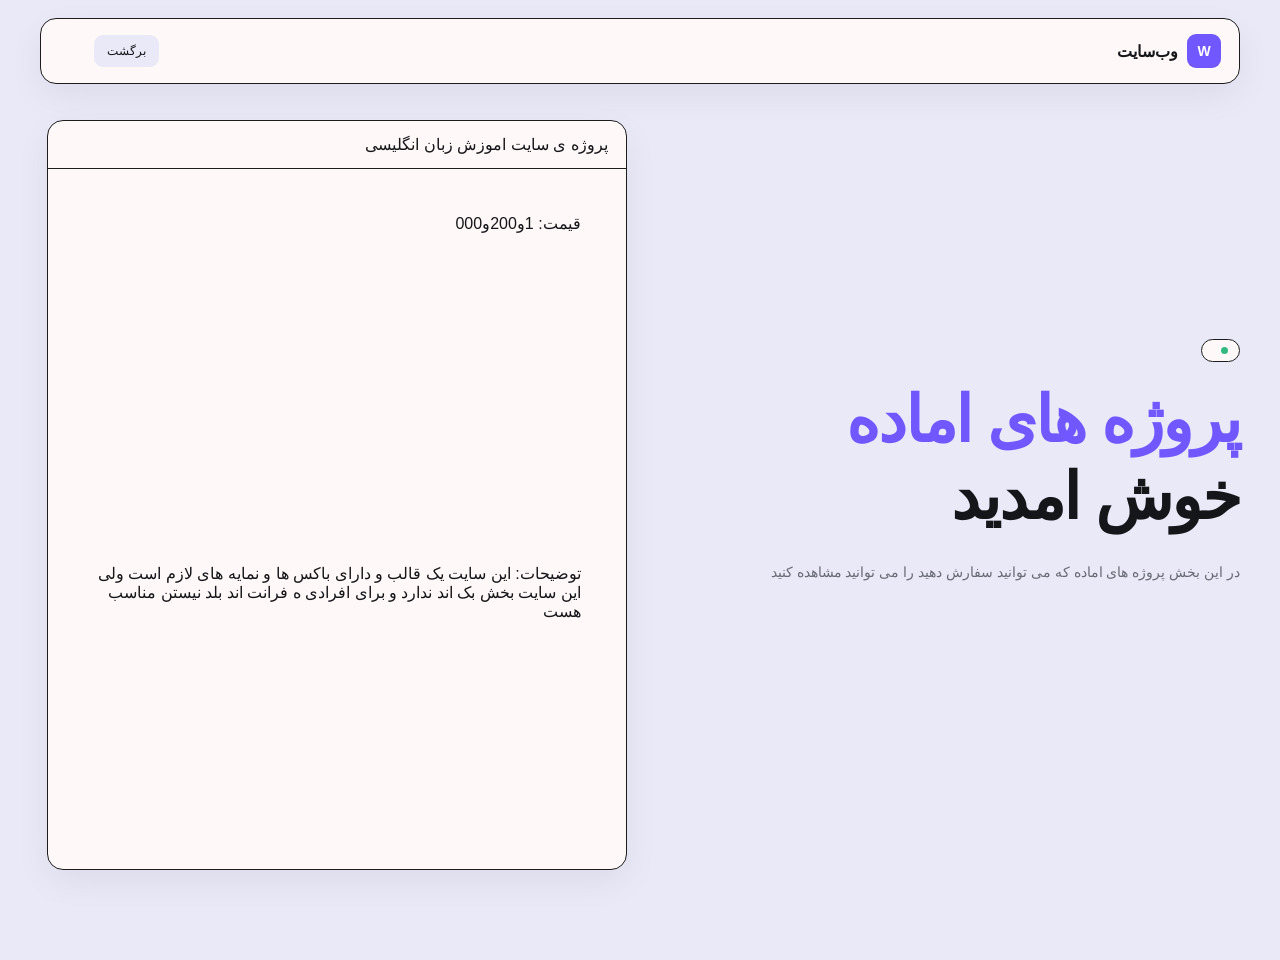
==== customers.html @ c03e7d51 "Initial commit" ====
<!DOCTYPE html>
<html lang="fa" dir="rtl">
<head>
    <meta charset="UTF-8">
    <meta name="viewport" content="width=device-width, initial-scale=1.0">
    <title>بخش نمونه سایت</title>
    <link rel="stylesheet" href="q.css">
    <link rel="icon" href="site_logo.jpg">
    <style>
      .features-section{
        padding: 110px;
        display:flex;
        justify-content:center;
        width: 100%
      }
      .features-grid{
        display:grid;
        grid-template-columns: repeat(auto-fit, minmax(250px, 1fr));
        gap:15px;
        width:100%;
        max-width:1200px;
        margin:0 auto;
      }
      .feature-card{
       position: relative;
      padding: 25px;
      background: var(--bg);
      border: 1px solid var(--border);
      border-radius: var(--radius-md);
      overflow: hidden;
      transition: transform .35s var(--transition), box-shadow .35s ease;
    /* حذف ارتفاع ثابت برای جلوگیری از بهم ریختگی در موبایل */
      min-height: 280px;
    }
      .feature-card:hover {
      transform: translateY(-6px);
      box-shadow: var(--shadow);
    }
      .features-large{
        grid-column:span2;
    }

      .feature-wide{
        grid-column:span2;
    }

      .card-number{
        position: absolute;
        top:20px;
        left:22px;
        color: var(--text-muted);
        font-size: 9px;
      }
      .feature-icon{
        width:48px;
        height:48px;
        display:grid;
        place-items:center;
        border-radius:12px;
        margin-bottom: 30px;
        font-size: 18px;
        font-weight:700;
      }
.feature-icon.purple { color: var(--primary); background: rgba(112, 87, 255, .1); }
.feature-icon.blue { color: var(--blue); background: rgba(67, 140, 255, .1); }
.feature-icon.orange { color: var(--orange); background: rgba(245, 155, 69, .1); }
.feature-icon.green { color: var(--green); background: rgba(50, 185, 130, .1); }

    .card-contenth3{
      font-size:16px;
      margin-bottom: 10px;
      font-weight: 800;
}
    .card-contentp{
      max-width: 480px;
      color: var(--text-secondary);
      font-size: 11px;
      line-height: 2;
    }
    .card-arrow{
      position: absolute;
      left: 25px;
      bottom: 25px;
      width: 38px;
      height: 38px;
      display: grid;
      place-items: center;
      border: 1px solid var(--border);
      border-radius: 9px;
      color: var(--text-secondary);
      background: var(--surface);
      transition: transform .3s ease;
    }
    .card-arrow:hover{
      transform:transitionX (-4px);
    }
    .your-box-class{
      display: flex;
      flex-direction: colunm;
      justify-content: center;
      align-items: center;
      text-align: center;
      direction: rtl;
    }
    .your-box-class{
      margin: 0 auto;
      width: 80%;
    }


    </style>
</head>

<body>            
  <header class="site-header" id="header">

        <div class="container nav-container">

            <a href="#home" class="logo">

                <span class="logo-icon">
                    W
                </span>

                <span class="logo-text">
                    وب‌سایت
                </span>

            </a>


            <nav class="desktop-nav">

                <a
                    href="index.html"
                    class="nav-link active"
                >
                    برگشت 
                </a>
    </header>
    <!-- این بخش والد اصلی هست که فاصله رو کنترل می‌کنه -->
<section class="hero">
    
    <!-- این کانتینر باعث می‌شه محتوا وسط صفحه و با عرض مشخص باشه -->
    <div class="container hero-container">
        
        <!-- بخش متنی سمت چپ (یا راست در فارسی) -->
        <div class="hero-content">
            <div class="eyebrow">
                <span class="status-dot"></span>
                <span></span>
            </div>
            <h1><span>پروژه های اماده</span>خوش امدید</h1>
            <p>در این بخش پروژه های اماده که می توانید سفارش دهید را می توانید مشاهده کنید</p>
            
            <div class="hero-buttons">
                <!-- <button class="primary-button">شروع کنید</button> -->
                 <!-- coming soon -->
                <!-- <button class="secondary-button">بیشتر بدانید</button> -->
            </div>
        </div>

        <!-- بخش تصویری یا پیش‌نمایش سمت دیگر -->
        <div class="hero-visual">
            <div class="website-preview">
                <!-- محتوای داخل پیش‌نمایش سایت -->
                <div class="preview-header">پروژه ی سایت اموزش زبان انگلیسی </div>
                <div class="preview-body">قیمت: 1و200و000</div>
                <div class="preview-body">توضیحات: این سایت  یک قالب و دارای باکس ها و نمایه های لازم است ولی این سایت بخش بک اند ندارد و برای افرادی ه فرانت اند بلد نیستن مناسب هست</div>
            </div>
        </div>

    </div>
</section>

    <script>
        const themeButton = document.querySelector('.theme-button');
        const html = document.documentElement;

        const savedTheme = localStorage.getItem('theme');

        if (savedTheme === 'dark') {
            html.setAttribute('data-theme', 'dark');
        }

        themeButton.addEventListener('click', () => {
            const isDark = html.getAttribute('data-theme') === 'dark';

            if (isDark) {
                html.removeAttribute('data-theme');
                localStorage.setItem('theme', 'light');
            } else {
                html.setAttribute('data-theme', 'dark');
                localStorage.setItem('theme', 'dark');
            }
        });
    </script>

</body>
</html>
---- q.css ----
/*  =========================================
   ROOT
========================================= */
:root {
    --bg: #e9e9f7;
    --surface: #fff8f8;
    --surface-soft: #fafafa;

    --text: #15161a;
    --text-secondary: #686b75;
    --text-muted: #999ca5;

    --border: #1d1d1e;

    --primary: #7057ff;
    --primary-dark: #5942dc;

    --blue: #438cff;
    --orange: #f59b45;
    --green: #32b982;

    --radius-sm: 12px;
    --radius-md: 18px;
    --radius-lg: 25px;

    --container: 1200px;

    --shadow:
        0 12px 35px rgba(20, 20, 30, .06);

    --transition:
        cubic-bezier(.2, .8, .2, 1);
}


[data-theme="dark"] {

    --bg: #111214;
    --surface: #191a1e;
    --surface-soft: #151619;

    --text: #9494a1;
    --text-secondary: #a4a6af;
    --text-muted: #73757d;

    --border: #292b30;

    --shadow:
        0 15px 40px rgba(0, 0, 0, .25);
}


/* =========================================
   RESET
========================================= */

* {
    margin: 0;
    padding: 0;
    box-sizing: border-box;
}


html {
    scroll-behavior: smooth;
}


body {
    font-family: "Vazirmatn", sans-serif;

    background: var(--bg);
    color: var(--text);

    overflow-x: hidden;

    transition: background-color 0.4s ease, color 0.4s ease;

    }


a {
    color: inherit;
    text-decoration: none;
}


button {
    font: inherit;
}


.container {
    width: min(
        calc(100% - 40px),
        var(--container)
    );

    margin-inline: auto;
}


/* =========================================
   MOUSE GLOW
========================================= */

.mouse-glow {

    position: fixed;

    width: 300px;
    height: 300px;

    border-radius: 50%;

    pointer-events: none;

    background:
        radial-gradient(
            circle,
            rgba(112, 87, 255, .055),
            transparent 70%
        );

    transform:
        translate(-50%, -50%);

    z-index: 0;
}


/* =========================================
   HEADER
========================================= */

.site-header {

    position: fixed;

    top: 0;
    left: 0;
    right: 0;

    z-index: 1000;

    padding-top: 18px;

    transition:
        padding .3s ease;
}


.site-header.scrolled {
    padding-top: 10px;
}


.nav-container {

    height: 66px;

    display: flex;
    align-items: center;

    padding: 0 18px;

    background: var(--surface);

    border:
        1px solid var(--border);

    border-radius: 16px;

    box-shadow: var(--shadow);
}


/* =========================================
   LOGO
========================================= */

.logo {

    display: flex;
    align-items: center;

    gap: 9px;

    font-size: 16px;
    font-weight: 800;

    white-space: nowrap;
}


.logo-icon {

    width: 34px;
    height: 34px;

    display: grid;
    place-items: center;

    border-radius: 9px;

    background: var(--primary);

    color: white;

    font-size: 14px;
    font-weight: 800;
}


/* =========================================
   DESKTOP NAV
========================================= */

.desktop-nav {

    display: flex;
    align-items: center;

    gap: 4px;

    margin-right: auto;
    margin-left: 35px;
}


.nav-link {

    padding: 9px 13px;

    border-radius: 9px;

    color: var(--text-secondary);

    font-size: 12px;

    transition:all 0.25s ease;
}

.nav-link:hover,
.nav-link.active {

    color: var(--text);

    background:
        var(--bg);
}


/* =========================================
   HEADER ACTIONS
========================================= */

.header-actions {

    display: flex;
    align-items: center;

    gap: 8px;
}


.header-button {

    padding: 9px 14px;

    border-radius: 9px;

    background: var(--text);
    color: var(--bg);

    font-size: 11px;
    font-weight: 700;

    transition:
        transform .25s ease;
}


.header-button:hover {
    transform: translateY(-2px);
}


.theme-button {

    width: 38px;
    height: 38px;

    display: grid;
    place-items: center;

    border: 0;
    border-radius: 9px;

    background: transparent;

    color: var(--text-secondary);

    cursor: pointer;

    transition: all 25.s ease;
}


.theme-button:hover {
    background: var(--bg);
    color: var(--primary);
}


.sun-icon,
.moon-icon {
    font-size: 16px;
}


.moon-icon {
    display: none;
}


[data-theme="dark"] .sun-icon {
    display: none;
}


[data-theme="dark"] .moon-icon {
    display: block;
}


/* =========================================
   MOBILE MENU
========================================= */

.mobile-menu-button {

    display: none;

    width: 38px;
    height: 38px;

    flex-direction: column;
    align-items: center;
    justify-content: center;

    gap: 5px;

    border: 0;

    border-radius: 9px;

    background: transparent;

    cursor: pointer;
}


.mobile-menu-button span {

    width: 18px;
    height: 2px;

    border-radius: 5px;

    background: var(--text);

    transition:
        transform .3s ease,
        opacity .3s ease;
}


.mobile-nav {

    display: none;
}


/* =========================================
   HERO
========================================= */

.hero {

    position: relative;

    min-height: 850px;

    display: flex;
    align-items: center;

    padding-top: 120px;
    padding-bottom: 90px;
}


.hero-container {

    display: grid;

    grid-template-columns:
        .95fr 1.05fr;

    align-items: center;

    gap: 70px;
}


.hero-content {
    position: relative;
    z-index: 2;
}


.eyebrow {

    display: inline-flex;
    align-items: center;

    gap: 8px;

    padding: 7px 11px;

    border:
        1px solid var(--border);

    border-radius: 30px;

    background: var(--surface);

    color: var(--text-secondary);

    font-size: 10px;

    margin-bottom: 20px;
}


.status-dot {

    width: 7px;
    height: 7px;

    border-radius: 50%;

    background: var(--green);
}


.hero h1 {

    max-width: 650px;

    font-size:
        clamp(40px, 5vw, 68px);

    line-height: 1.2;

    letter-spacing: -2px;

    margin-bottom: 22px;

    font-weight: 800;
}


.hero h1 span {

    display: block;

    color: var(--primary);
}


.hero-content > p {

    max-width: 570px;

    color: var(--text-secondary);

    font-size: 14px;

    line-height: 2;

    margin-bottom: 30px;
}


/* =========================================
   HERO BUTTONS
========================================= */

.hero-buttons {

    display: flex;

    gap: 10px;

    margin-bottom: 35px;
}


.primary-button,
.secondary-button {

    min-height: 48px;

    display: inline-flex;
    align-items: center;
    justify-content: center;

    padding: 0 18px;

    border-radius: 10px;

    font-size: 12px;
    font-weight: 700;

    transition:
        transform .3s var(--transition),
        box-shadow .3s ease;
}


.primary-button {

    background: var(--primary);

    color: white;

    box-shadow:
        0 8px 20px rgba(112, 87, 255, .15);
}


.primary-button:hover {

    transform:
        translateY(-3px);

    box-shadow:
        0 12px 25px rgba(112, 87, 255, .22);
}


.secondary-button {

    border:
        1px solid var(--border);

    background: var(--surface);

    color: var(--text-secondary);
}


.secondary-button:hover {

    transform:
        translateY(-3px);

    color: var(--text);

    box-shadow: var(--shadow);
}


/* =========================================
   HERO META
========================================= */

.hero-meta {

    display: flex;
    align-items: center;

    gap: 18px;
}


.meta-item {

    display: flex;
    flex-direction: column;

    gap: 3px;
}


.meta-item strong {
    font-size: 11px;
}


.meta-item span {

    color: var(--text-muted);

    font-size: 9px;
}


.meta-divider {

    width: 1px;
    height: 25px;

    background: var(--border);
}


/* =========================================
   WEBSITE PREVIEW
========================================= */

.hero-visual {

    position: relative;

    min-height: 500px;

    display: flex;
    align-items: center;
    justify-content: center;
}


.website-preview {

    width: 100%;
    max-width: 580px;

    background: var(--surface);

    border:
        1px solid var(--border);

    border-radius: 16px;

    overflow: hidden;

    box-shadow: var(--shadow);

    transition:
        transform .5s var(--transition);
}


.hero-visual:hover .website-preview {

    transform:
        translateY(-7px);
}


.preview-header {

    height: 48px;

    display: flex;
    align-items: center;
    justify-content: space-between;

    padding: 0 18px;

    border-bottom:
        1px solid var(--border);
}


.preview-logo {

    font-size: 10px;

    font-weight: 800;

    color: var(--primary);
}


.preview-links {

    display: flex;

    gap: 7px;
}


.preview-links span {

    width: 30px;
    height: 5px;

    border-radius: 5px;

    background: var(--border);
}


.preview-body {

    min-height: 350px;

    padding: 45px;
}


.preview-small-line {

    width: 70px;
    height: 7px;

    border-radius: 5px;

    background: var(--primary);

    margin-bottom: 20px;
}


.preview-title {

    display: flex;
    flex-direction: column;

    gap: 10px;

    margin-bottom: 18px;
}


.preview-title span {

    display: block;

    height: 16px;

    border-radius: 5px;

    background: var(--text);

    opacity: .12;
}


.preview-title span:first-child {
    width: 75%;
}


.preview-title span:last-child {
    width: 50%;
}


.preview-text {

    display: flex;
    flex-direction: column;

    gap: 8px;

    margin-bottom: 25px;
}


.preview-text span {

    height: 6px;

    border-radius: 5px;

    background: var(--border);
}


.preview-text span:last-child {
    width: 60%;
}


.preview-button {

    width: 110px;
    height: 36px;

    display: grid;
    place-items: center;

    border-radius: 8px;

    background: var(--primary);

    color: white;

    font-size: 9px;
}


/* =========================================
   FLOATING CARDS
========================================= */

.simple-floating-card {

    position: absolute;

    padding: 11px 14px;

    background: var(--surface);

    border:
        1px solid var(--border);

    border-radius: 10px;

    box-shadow: var(--shadow);

    font-size: 10px;
    font-weight: 600;

    animation:
        floating 4s ease-in-out infinite;
}


.card-one {

    top: 18%;
    right: 0;
}


.card-two {

    bottom: 18%;
    left: 0;

    animation-delay:
        -1.5s;
}


@keyframes floating {

    0%,
    100% {
        transform:
            translateY(0);
    }

    50% {
        transform:
            translateY(-8px);
    }
}


/* =========================================
   SCROLL
========================================= */

.scroll-indicator {

    position: absolute;

    bottom: 30px;

    left: 50%;

    transform:
        translateX(-50%);

    display: flex;
    flex-direction: column;

    align-items: center;

    gap: 7px;

    color: var(--text-muted);

    font-size: 9px;
}


.scroll-indicator div {

    width: 1px;
    height: 28px;

    background:
        linear-gradient(
            var(--text-muted),
            transparent
        );
}


/* =========================================
   FEATURES
========================================= */

.features-section {

    padding:
        110px 0;

    background:
        var(--surface);

    border-top:
        1px solid var(--border);
}


.section-heading {

    max-width: 650px;

    margin-bottom: 45px;
}


.section-label {

    display: block;

    color: var(--primary);

    font-size: 11px;
    font-weight: 700;

    margin-bottom: 10px;
}


.section-heading h2,
.contact-text h2 {

    font-size:
        clamp(32px, 4vw, 48px);

    line-height: 1.3;

    margin-bottom: 14px;

    font-weight: 800;

    letter-spacing: -1px;
}


.section-heading h2 span,
.contact-text h2 span {

    color: var(--primary);
}


.section-heading p,
.contact-text p {

    color: var(--text-secondary);

    font-size: 12px;

    line-height: 2;
}


/* =========================================
   FEATURE GRID
========================================= */

.features-grid {

    display: grid;

    grid-template-columns:
        repeat(4, 1fr);

    grid-template-rows:
        280px 280px;

    gap: 15px;
}


.feature-card {

    position: relative;

    padding: 25px;

    background: var(--bg);

    border:
        1px solid var(--border);

    border-radius:
        var(--radius-md);

    overflow: hidden;

    transition:
        transform .35s var(--transition),
        box-shadow .35s ease;
}


.feature-card:hover {

    transform:
        translateY(-6px);

    box-shadow:
        var(--shadow);
}


.feature-large {

    grid-column:
        span 2;
}


.feature-wide {

    grid-column:
        span 2;
}


.card-number {

    position: absolute;

    top: 20px;
    left: 22px;

    color: var(--text-muted);

    font-size: 9px;
}


.feature-icon {

    width: 48px;
    height: 48px;

    display: grid;
    place-items: center;

    border-radius: 12px;

    margin-bottom: 30px;

    font-size: 18px;
    font-weight: 700;
}


.feature-icon.purple {

    color: var(--primary);

    background:
        rgba(112, 87, 255, .1);
}


.feature-icon.blue {

    color: var(--blue);

    background:
        rgba(67, 140, 255, .1);
}


.feature-icon.orange {

    color: var(--orange);

    background:
        rgba(245, 155, 69, .1);
}


.feature-icon.green {

    color: var(--green);

    background:
        rgba(50, 185, 130, .1);
}


.card-content h3 {

    font-size: 16px;

    margin-bottom: 10px;

    font-weight: 800;
}


.card-content p {

    max-width: 480px;

    color: var(--text-secondary);

    font-size: 11px;

    line-height: 2;
}


.card-arrow {

    position: absolute;

    left: 25px;
    bottom: 25px;

    width: 38px;
    height: 38px;

    display: grid;
    place-items: center;

    border:
        1px solid var(--border);

    border-radius: 9px;

    color: var(--text-secondary);

    background: var(--surface);

    transition:
        transform .3s ease;
}


.card-arrow:hover {
    transform: translateX(-4px);
}


/* =========================================
   OFFER SECTION
========================================= */

.coming-section {

    padding:
        100px 0;
}


.coming-box {

    min-height: 420px;

    display: grid;

    grid-template-columns:
        1fr .8fr;

    align-items: center;

    padding: 55px;

    background:
        var(--text);

    color: var(--bg);

    border-radius:
        var(--radius-lg);

    overflow: hidden;
}


.coming-content {

    max-width: 600px;
}


.coming-label {

    display: inline-block;

    margin-bottom: 18px;

    color:
        var(--text-muted);

    font-size: 10px;
}


.coming-content h2 {

    font-size:
        clamp(38px, 5vw, 58px);

    line-height: 1.25;

    margin-bottom: 18px;

    font-weight: 800;
}


.coming-content h2 span {
    color: #9b8cff;
}


.coming-content p {

    max-width: 480px;

    color:
        var(--text-muted);

    font-size: 12px;

    line-height: 2;

    margin-bottom: 25px;
}


.large-button {

    min-height: 48px;

    display: inline-flex;
    align-items: center;

    padding: 0 18px;

    border-radius: 9px;

    background: var(--primary);

    color: white;

    font-size: 11px;
    font-weight: 700;

    transition:
        transform .3s ease;
}


.large-button:hover {
    transform: translateY(-3px);
}


/* =========================================
   OFFER VISUAL
========================================= */

.coming-visual {

    display: grid;
    place-items: center;

    height: 300px;
}


.simple-circle {

    width: 120px;
    height: 120px;

    display: grid;
    place-items: center;

    border-radius: 50%;

    border:
        1px solid rgba(255,255,255,.15);

    color: #9b8cff;

    font-size: 35px;
    font-weight: 800;

    animation:
        floating 4s ease-in-out infinite;
}


/* =========================================
   CONTACT
========================================= */

.contact-section {

    padding:
        100px 0;

    background: var(--surface);

    border-top:
        1px solid var(--border);
}


.contact-container {

    display: flex;

    align-items: center;
    justify-content: space-between;

    gap: 50px;
}


.contact-text {
    max-width: 580px;
}


.contact-button {

    min-width: 330px;
    min-height: 75px;

    display: flex;
    align-items: center;
    justify-content: space-between;

    padding: 0 18px 0 24px;

    background: var(--bg);

    border:
        1px solid var(--border);

    border-radius: 14px;

    box-shadow: var(--shadow);

    font-size: 12px;
    font-weight: 700;

    transition:
        transform .35s var(--transition);
}


.contact-button:hover {

    transform:
        translateY(-5px);
}


.contact-arrow {

    width: 38px;
    height: 38px;

    display: grid;
    place-items: center;

    border-radius: 9px;

    background: var(--primary);

    color: white;

    font-size: 17px;
}


/* =========================================
   FOOTER
========================================= */

.footer {

    padding:
        30px 0;

    border-top:
        1px solid var(--border);
}


.footer-container {

    display: flex;

    align-items: center;
    justify-content: space-between;

    gap: 25px;
}


.footer-brand {

    display: flex;
    align-items: center;

    gap: 15px;
}


.footer-brand p {

    color: var(--text-muted);

    font-size: 9px;
}


.footer-links {

    display: flex;

    gap: 20px;
}


.footer-links a {

    color: var(--text-muted);

    font-size: 9px;

    transition:
        color .25s ease;
}


.footer-links a:hover {
    color: var(--text);
}


.footer-copy {

    color: var(--text-muted);

    font-size: 9px;
}


/* =========================================
   REVEAL
========================================= */

/* .reveal {
    opacity: 0;
    transform: translateY(30px);
    transition: opacity 0.6s ease, transform 0.6s ease;
}

.reveal.visible {
    opacity: 1;
    transform: translateY(0);
} */

/* =========================================
   RESPONSIVE
========================================= */

@media (max-width: 1050px) {

    .hero-container {

        grid-template-columns:
            1fr;

        text-align: center;

        gap: 45px;
    }


    .hero-content {

        display: flex;
        flex-direction: column;

        align-items: center;
    }


    .hero-content > p {
        max-width: 650px;
    }


    .hero-visual {
        min-height: 430px;
    }


    .features-grid {

        grid-template-columns:
            repeat(2, 1fr);

        grid-template-rows:
            auto;
    }


    .feature-large,
    .feature-wide {

        grid-column:
            span 1;
    }
}


@media (max-width: 800px) {

    .desktop-nav,
    .header-button {
        display: none;
    }


    .mobile-menu-button {
        display: flex;
    }


    .mobile-nav {

        display: flex;

        position: absolute;

        top: 76px;
        left: 20px;
        right: 20px;

        flex-direction: column;

        gap: 3px;

        padding: 8px;

        background: var(--surface);

        border:
            1px solid var(--border);

        border-radius: 13px;

        box-shadow: var(--shadow);

        opacity: 0;
        visibility: hidden;

        transform:
            translateY(-10px);

        transition:
            all .3s var(--transition);
    }


    .mobile-nav.open {

        opacity: 1;
        visibility: visible;

        transform:
            translateY(0);
    }


    .mobile-nav a {

        min-height: 43px;

        display: flex;
        align-items: center;

        padding: 0 13px;

        border-radius: 8px;

        color: var(--text-secondary);

        font-size: 11px;
    }


    .mobile-nav a:hover {

        background: var(--bg);

        color: var(--text);
    }


    .mobile-nav .mobile-order {

        margin-top: 3px;

        justify-content: center;

        background: var(--text);

        color: var(--bg);

        font-weight: 700;
    }


    .hero {

        min-height: auto;

        padding-top: 130px;
        padding-bottom: 90px;
    }


    .hero h1 {

        font-size:
            clamp(38px, 9vw, 58px);
    }


    .coming-box {

        grid-template-columns:
            1fr;

        padding: 40px 30px;
    }


    .coming-visual {
        display: none;
    }


    .contact-container {

        flex-direction: column;

        align-items: flex-start;
    }


    .contact-button {

        width: 100%;

        min-width: 0;
    }


    .footer-container {

        flex-direction: column;

        align-items: flex-start;
    }
}


@media (max-width: 560px) {

    .container {

        width:
            calc(100% - 28px);
    }


    .site-header {
        padding-top: 10px;
    }


    .nav-container {
        height: 60px;
    }


    .hero {

        padding-top: 110px;
    }


    .hero h1 {

        font-size: 38px;

        letter-spacing:
            -1px;
    }


    .hero-content > p {
        font-size: 11px;
    }


    .hero-buttons {

        width: 100%;

        flex-direction: column;
    }


    .primary-button,
    .secondary-button {

        width: 100%;
    }


    .hero-meta {

        gap: 10px;
    }


    .meta-item strong {
        font-size: 10px;
    }


    .meta-item span {
        font-size: 8px;
    }


    .hero-visual {

        min-height: 300px;
    }


    .preview-body {

        min-height: 230px;

        padding: 25px;
    }


    .simple-floating-card {

        padding: 8px 10px;

        font-size: 8px;
    }


    .card-one {
        right: -2px;
    }


    .card-two {
        left: -2px;
    }


    .features-section,
    .coming-section,
    .contact-section {

        padding:
            80px 0;
    }


    .features-grid {

        grid-template-columns:
            1fr;
    }


    .feature-card {

        min-height: 250px;
    }


    .section-heading h2,
    .contact-text h2 {

        font-size: 32px;
    }


    .coming-content h2 {
        font-size: 38px;
    }


    .footer-brand {

        flex-direction: column;

        align-items: flex-start;

        gap: 8px;
    }


    .footer-links {

        flex-wrap: wrap;

        gap: 15px;
    }


    .scroll-indicator {
        display: none;
    }


    .mouse-glow {
        display: none;
    }
}


/* =========================================
   REDUCED MOTION
========================================= */

@media (prefers-reduced-motion: reduce) {

    *,
    *::before,
    *::after {

        animation:
            none !important;

        transition:
            none !important;

        scroll-behavior:
            auto !important;
    }
}
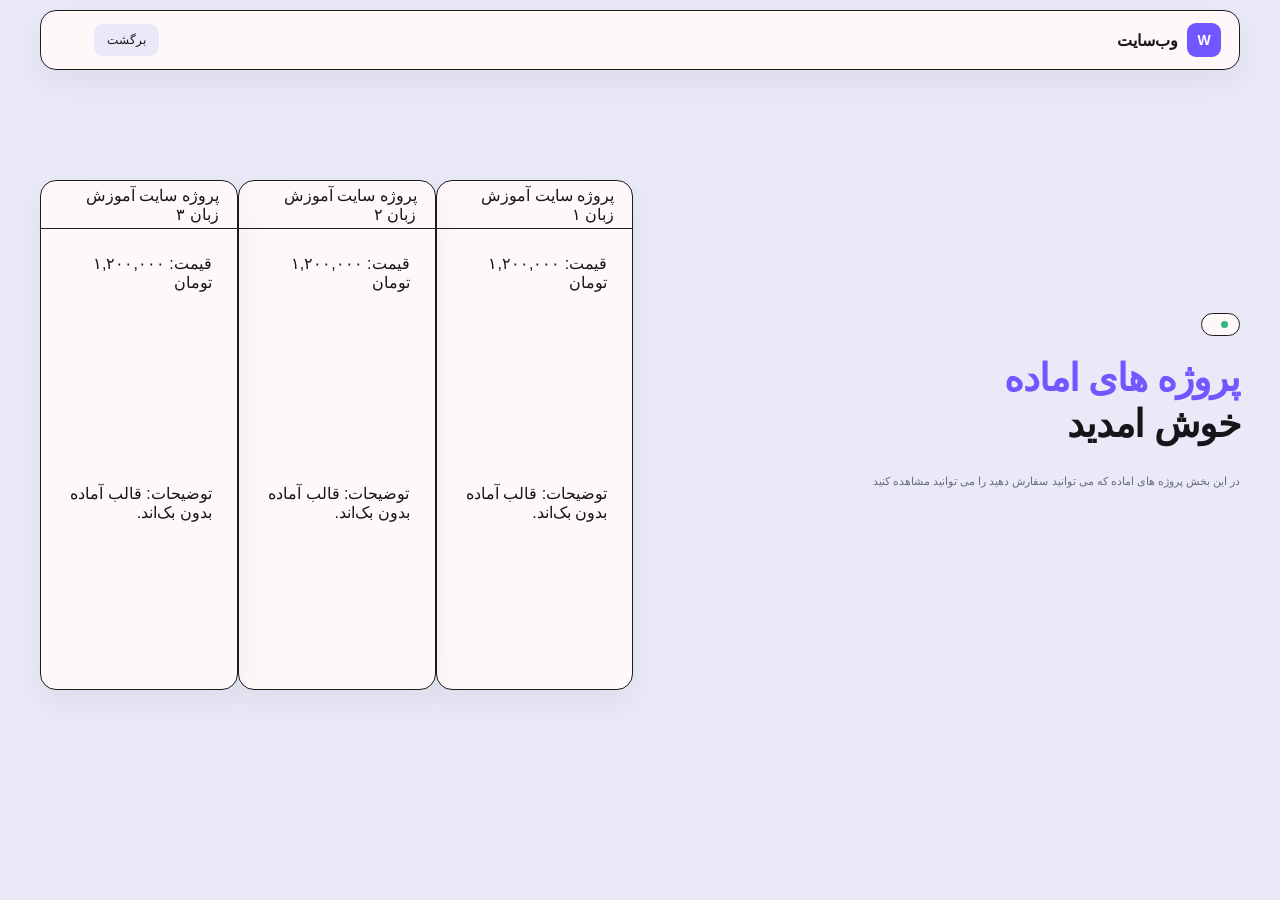
==== commit cf0a8ac3: "Update project" ====
--- a/customers.html
+++ b/customers.html
@@ -1,112 +1,127 @@
 <!DOCTYPE html>
 <html lang="fa" dir="rtl">
 <head>
-    <meta charset="UTF-8">
-    <meta name="viewport" content="width=device-width, initial-scale=1.0">
-    <title>بخش نمونه سایت</title>
-    <link rel="stylesheet" href="q.css">
-    <link rel="icon" href="site_logo.jpg">
-    <style>
-      .features-section{
-        padding: 110px;
-        display:flex;
-        justify-content:center;
-        width: 100%
-      }
-      .features-grid{
-        display:grid;
-        grid-template-columns: repeat(auto-fit, minmax(250px, 1fr));
-        gap:15px;
-        width:100%;
-        max-width:1200px;
-        margin:0 auto;
-      }
-      .feature-card{
-       position: relative;
-      padding: 25px;
-      background: var(--bg);
-      border: 1px solid var(--border);
-      border-radius: var(--radius-md);
-      overflow: hidden;
-      transition: transform .35s var(--transition), box-shadow .35s ease;
-    /* حذف ارتفاع ثابت برای جلوگیری از بهم ریختگی در موبایل */
-      min-height: 280px;
-    }
-      .feature-card:hover {
-      transform: translateY(-6px);
-      box-shadow: var(--shadow);
-    }
-      .features-large{
-        grid-column:span2;
-    }
-
-      .feature-wide{
-        grid-column:span2;
-    }
-
-      .card-number{
-        position: absolute;
-        top:20px;
-        left:22px;
-        color: var(--text-muted);
-        font-size: 9px;
-      }
-      .feature-icon{
-        width:48px;
-        height:48px;
-        display:grid;
-        place-items:center;
-        border-radius:12px;
-        margin-bottom: 30px;
-        font-size: 18px;
-        font-weight:700;
-      }
+  <meta charset="UTF-8">
+  <meta name="viewport" content="width=device-width, initial-scale=1.0">
+  <title>بخش نمونه سایت</title>
+  <link rel="stylesheet" href="q.css">
+  <link rel="icon" href="site_logo.jpg">
+  <style>
+.features-section {
+  padding: 40px 20px; 
+  display: flex;
+  justify-content: center;
+  width: 100%;
+}
+
+.features-grid {
+  display: grid;
+  grid-template-columns: repeat(auto-fit, minmax(250px, 1fr));
+  gap: 15px;
+  width: 100%;
+  max-width: 1200px;
+  margin: 0 auto;
+}
+
+.feature-card {
+  position: relative;
+  padding: 20px; 
+  background: var(--bg);
+  border: 1px solid var(--border);
+  border-radius: var(--radius-md);
+  overflow: hidden;
+  transition: transform .35s var(--transition), box-shadow .35s ease;
+  min-height: auto; 
+}
+
+.feature-card:hover {
+  transform: translateY(-6px);
+  box-shadow: var(--shadow);
+}
+
+.features-large,
+.feature-wide {
+  grid-column: span 2; 
+}
+
+.card-number {
+  position: absolute;
+  top: 20px;
+  left: 22px;
+  color: var(--text-muted);
+  font-size: 9px;
+}
+
+.feature-icon {
+  width: 48px;
+  height: 48px;
+  display: grid;
+  place-items: center;
+  border-radius: 12px;
+  margin-bottom: 15px; 
+  font-size: 18px;
+  font-weight: 700;
+}
+
 .feature-icon.purple { color: var(--primary); background: rgba(112, 87, 255, .1); }
 .feature-icon.blue { color: var(--blue); background: rgba(67, 140, 255, .1); }
 .feature-icon.orange { color: var(--orange); background: rgba(245, 155, 69, .1); }
 .feature-icon.green { color: var(--green); background: rgba(50, 185, 130, .1); }
 
-    .card-contenth3{
-      font-size:16px;
-      margin-bottom: 10px;
-      font-weight: 800;
-}
-    .card-contentp{
-      max-width: 480px;
-      color: var(--text-secondary);
-      font-size: 11px;
-      line-height: 2;
-    }
-    .card-arrow{
-      position: absolute;
-      left: 25px;
-      bottom: 25px;
-      width: 38px;
-      height: 38px;
-      display: grid;
-      place-items: center;
-      border: 1px solid var(--border);
-      border-radius: 9px;
-      color: var(--text-secondary);
-      background: var(--surface);
-      transition: transform .3s ease;
-    }
-    .card-arrow:hover{
-      transform:transitionX (-4px);
-    }
-    .your-box-class{
-      display: flex;
-      flex-direction: colunm;
-      justify-content: center;
-      align-items: center;
-      text-align: center;
-      direction: rtl;
-    }
-    .your-box-class{
-      margin: 0 auto;
-      width: 80%;
-    }
-
+
+.card-content h3 {
+  font-size: 16px;
+  margin-bottom: 8px; 
+  font-weight: 800;
+}
+
+.card-content p {
+  max-width: 480px;
+  color: var(--text-secondary);
+  font-size: 12px;
+  line-height: 1;
+}
+
+.card-arrow {
+  position: absolute;
+  left: 25px;
+  bottom: 25px;
+  width: 38px;
+  height: 38px;
+  display: grid;
+  place-items: center;
+  border: 1px solid var(--border);
+  border-radius: 9px;
+  color: var(--text-secondary);
+  background: var(--surface);
+  transition: transform .3s ease;
+}
+
+.card-arrow:hover {
+  transform: translateX(-4px); 
+}
+.your-box-class {
+  display: flex;
+  flex-direction: column; 
+  justify-content: center;
+  align-items: center;
+  text-align: center;
+  direction: rtl;
+  margin: 0 auto;
+  width: 80%;
+}
+.website-preview {
+  width: 100%; /* پر کردن عرض ستون خودش */
+  box-sizing: border-box;
+  /* بقیه استایل‌های ظاهری شما (مثل border, padding, background) اینجا قرار می‌گیرند */
+}
+
+/* واکنش‌گرا برای موبایل: در صفحات کوچک هر سطر ۱ باکس شود تا بهم نریزند */
+@media (max-width: 768px) {
+  .hero-visual {
+    grid-template-columns: 1fr;
+  }
+}
 
     </style>
 </head>
@@ -161,16 +176,28 @@
         </div>
 
         <!-- بخش تصویری یا پیش‌نمایش سمت دیگر -->
-        <div class="hero-visual">
-            <div class="website-preview">
-                <!-- محتوای داخل پیش‌نمایش سایت -->
-                <div class="preview-header">پروژه ی سایت اموزش زبان انگلیسی </div>
-                <div class="preview-body">قیمت: 1و200و000</div>
-                <div class="preview-body">توضیحات: این سایت  یک قالب و دارای باکس ها و نمایه های لازم است ولی این سایت بخش بک اند ندارد و برای افرادی ه فرانت اند بلد نیستن مناسب هست</div>
-            </div>
-        </div>
-
+<div class="hero-visual">
+    <!-- باکس اول -->
+    <div class="website-preview">
+        <div class="preview-header">پروژه سایت آموزش زبان ۱</div>
+        <div class="preview-body">قیمت: ۱,۲۰۰,۰۰۰ تومان</div>
+        <div class="preview-body">توضیحات: قالب آماده بدون بک‌اند.</div>
     </div>
+
+    <!-- باکس دوم -->
+    <div class="website-preview">
+        <div class="preview-header">پروژه سایت آموزش زبان ۲</div>
+        <div class="preview-body">قیمت: ۱,۲۰۰,۰۰۰ تومان</div>
+        <div class="preview-body">توضیحات: قالب آماده بدون بک‌اند.</div>
+    </div>
+
+    <!-- باکس سوم (خودبه‌خود می‌رود سطر پایین) -->
+    <div class="website-preview">
+        <div class="preview-header">پروژه سایت آموزش زبان ۳</div>
+        <div class="preview-body">قیمت: ۱,۲۰۰,۰۰۰ تومان</div>
+        <div class="preview-body">توضیحات: قالب آماده بدون بک‌اند.</div>
+    </div>
+</div>
 </section>
 
     <script>
--- a/q.css
+++ b/q.css
@@ -1693,14 +1693,14 @@
     }
 }
 
-
+/* 
 @media (max-width: 560px) {
 
     .container {
 
         width:
             calc(100% - 28px);
-    }
+    } */
 
 
     .site-header {
@@ -1764,10 +1764,14 @@
     }
 
 
-    .hero-visual {
-
-        min-height: 300px;
-    }
+/* .hero-visual {
+    display: grid;
+    grid-template-columns: repeat(2, 1fr); 
+    gap: 25px; 
+    width: 100%;
+    max-width: 900px; 
+    margin: 0 auto;
+}  */
 
 
     .preview-body {
